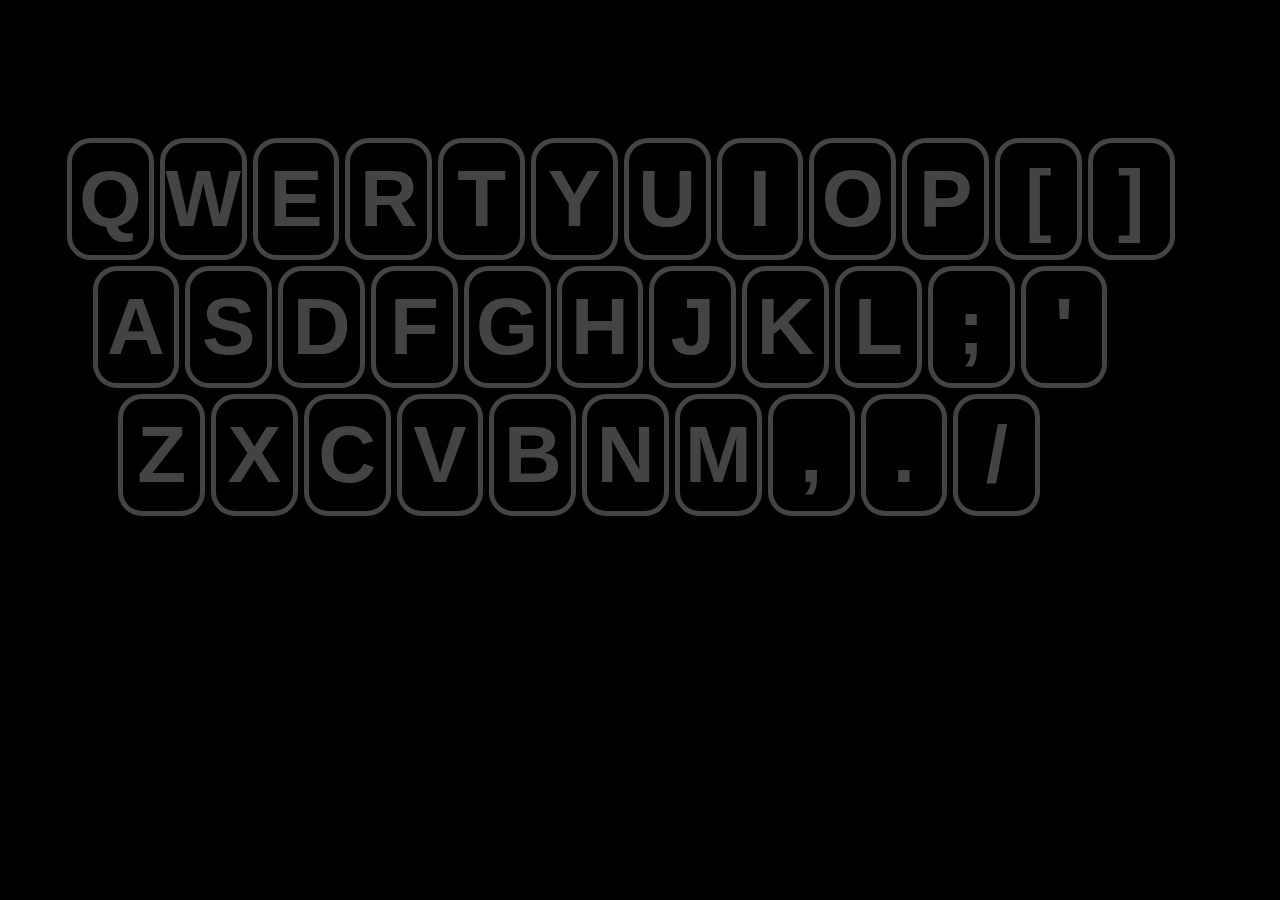
==== keyboard.html @ 05c43ce2 "initial commit" ====
<!DOCTYPE html>
<!--[if lt IE 7]>      <html class="no-js lt-ie9 lt-ie8 lt-ie7"> <![endif]-->
<!--[if IE 7]>         <html class="no-js lt-ie9 lt-ie8"> <![endif]-->
<!--[if IE 8]>         <html class="no-js lt-ie9"> <![endif]-->
<!--[if gt IE 8]><!--> <html class="no-js"> <!--<![endif]-->
    <head>
        <meta charset="utf-8">
        <meta http-equiv="X-UA-Compatible" content="IE=edge">
        <title></title>
        <meta name="description" content="">
        <meta name="viewport" content="width=device-width, initial-scale=1">

        <!-- Place favicon.ico and apple-touch-icon.png in the root directory -->

        <link rel="stylesheet" href="css/normalize.css">
        <link rel="stylesheet" href="css/main.css">
        <link rel="stylesheet" href="css/styles.css">
        <script src="js/vendor/mousetrap.min.js"></script>
        <script src="js/vendor/modernizr-2.6.2.min.js"></script>
    </head>
    <body onload="loaded();" id="body">
        <!--[if lt IE 7]>
            <p class="browsehappy">You are using an <strong>outdated</strong> browser. Please <a href="http://browsehappy.com/">upgrade your browser</a> to improve your experience.</p>
        <![endif]-->
        <div class="tray">
            <div class="keyboard">
                <div id="toprow">
                    <div id="btn-q" class="key">Q</div>
                    <div id="btn-w" class="key">W</div>
                    <div id="btn-e" class="key">E</div>
                    <div id="btn-r" class="key">R</div>
                    <div id="btn-t" class="key">T</div>
                    <div id="btn-y" class="key">Y</div>
                    <div id="btn-u" class="key">U</div>
                    <div id="btn-i" class="key">I</div>
                    <div id="btn-o" class="key">O</div>
                    <div id="btn-p" class="key">P</div>
                    <div id="btn-lb" class="key">[</div>
                    <div id="btn-rb" class="key">]</div>
                </div>
                <div id="middlerow">
                    <div id="btn-a" class="key">A</div>
                    <div id="btn-s" class="key">S</div>
                    <div id="btn-d" class="key">D</div>
                    <div id="btn-f" class="key">F</div>
                    <div id="btn-g" class="key">G</div>
                    <div id="btn-h" class="key">H</div>
                    <div id="btn-j" class="key">J</div>
                    <div id="btn-k" class="key">K</div>
                    <div id="btn-l" class="key">L</div>
                    <div id="btn-semi" class="key">;</div>
                    <div id="btn-tick" class="key">'</div>
                </div>
                <div id="bottomrow">
                    <div id="btn-z" class="key">Z</div>
                    <div id="btn-x" class="key">X</div>
                    <div id="btn-c" class="key">C</div>
                    <div id="btn-v" class="key">V</div>
                    <div id="btn-b" class="key">B</div>
                    <div id="btn-n" class="key">N</div>
                    <div id="btn-m" class="key">M</div>
                    <div id="btn-comma" class="key">,</div>
                    <div id="btn-dot" class="key">.</div>
                    <div id="btn-slash" class="key">/</div>
                </div>
            </div>
        </div>

        <script src="//ajax.googleapis.com/ajax/libs/jquery/1.10.2/jquery.min.js"></script>
        <script>window.jQuery || document.write('<script src="js/vendor/jquery-1.10.2.min.js"><\/script>')</script>
        <script src="js/plugins.js"></script>
        <script src="js/keyboard.js"></script>
    </body>
</html>
---- css/main.css ----
/*! HTML5 Boilerplate v4.3.0 | MIT License | http://h5bp.com/ */

/*
 * What follows is the result of much research on cross-browser styling.
 * Credit left inline and big thanks to Nicolas Gallagher, Jonathan Neal,
 * Kroc Camen, and the H5BP dev community and team.
 */

/* ==========================================================================
   Base styles: opinionated defaults
   ========================================================================== */

html,
button,
input,
select,
textarea {
    color: #222;
}

html {
    font-size: 1em;
    line-height: 1.4;
}

/*
 * Remove text-shadow in selection highlight: h5bp.com/i
 * These selection rule sets have to be separate.
 * Customize the background color to match your design.
 */

::-moz-selection {
    background: #b3d4fc;
    text-shadow: none;
}

::selection {
    background: #b3d4fc;
    text-shadow: none;
}

/*
 * A better looking default horizontal rule
 */

hr {
    display: block;
    height: 1px;
    border: 0;
    border-top: 1px solid #ccc;
    margin: 1em 0;
    padding: 0;
}

/*
 * Remove the gap between images, videos, audio and canvas and the bottom of
 * their containers: h5bp.com/i/440
 */

audio,
canvas,
img,
video {
    vertical-align: middle;
}

/*
 * Remove default fieldset styles.
 */

fieldset {
    border: 0;
    margin: 0;
    padding: 0;
}

/*
 * Allow only vertical resizing of textareas.
 */

textarea {
    resize: vertical;
}

/* ==========================================================================
   Browse Happy prompt
   ========================================================================== */

.browsehappy {
    margin: 0.2em 0;
    background: #ccc;
    color: #000;
    padding: 0.2em 0;
}

/* ==========================================================================
   Author's custom styles
   ========================================================================== */

















/* ==========================================================================
   Helper classes
   ========================================================================== */

/*
 * Image replacement
 */

.ir {
    background-color: transparent;
    border: 0;
    overflow: hidden;
    /* IE 6/7 fallback */
    *text-indent: -9999px;
}

.ir:before {
    content: "";
    display: block;
    width: 0;
    height: 150%;
}

/*
 * Hide from both screenreaders and browsers: h5bp.com/u
 */

.hidden {
    display: none !important;
    visibility: hidden;
}

/*
 * Hide only visually, but have it available for screenreaders: h5bp.com/v
 */

.visuallyhidden {
    border: 0;
    clip: rect(0 0 0 0);
    height: 1px;
    margin: -1px;
    overflow: hidden;
    padding: 0;
    position: absolute;
    width: 1px;
}

/*
 * Extends the .visuallyhidden class to allow the element to be focusable
 * when navigated to via the keyboard: h5bp.com/p
 */

.visuallyhidden.focusable:active,
.visuallyhidden.focusable:focus {
    clip: auto;
    height: auto;
    margin: 0;
    overflow: visible;
    position: static;
    width: auto;
}

/*
 * Hide visually and from screenreaders, but maintain layout
 */

.invisible {
    visibility: hidden;
}

/*
 * Clearfix: contain floats
 *
 * For modern browsers
 * 1. The space content is one way to avoid an Opera bug when the
 *    `contenteditable` attribute is included anywhere else in the document.
 *    Otherwise it causes space to appear at the top and bottom of elements
 *    that receive the `clearfix` class.
 * 2. The use of `table` rather than `block` is only necessary if using
 *    `:before` to contain the top-margins of child elements.
 */

.clearfix:before,
.clearfix:after {
    content: " "; /* 1 */
    display: table; /* 2 */
}

.clearfix:after {
    clear: both;
}

/*
 * For IE 6/7 only
 * Include this rule to trigger hasLayout and contain floats.
 */

.clearfix {
    *zoom: 1;
}

/* ==========================================================================
   EXAMPLE Media Queries for Responsive Design.
   These examples override the primary ('mobile first') styles.
   Modify as content requires.
   ========================================================================== */

@media only screen and (min-width: 35em) {
    /* Style adjustments for viewports that meet the condition */
}

@media print,
       (-o-min-device-pixel-ratio: 5/4),
       (-webkit-min-device-pixel-ratio: 1.25),
       (min-resolution: 120dpi) {
    /* Style adjustments for high resolution devices */
}

/* ==========================================================================
   Print styles.
   Inlined to avoid required HTTP connection: h5bp.com/r
   ========================================================================== */

@media print {
    * {
        background: transparent !important;
        color: #000 !important; /* Black prints faster: h5bp.com/s */
        box-shadow: none !important;
        text-shadow: none !important;
    }

    a,
    a:visited {
        text-decoration: underline;
    }

    a[href]:after {
        content: " (" attr(href) ")";
    }

    abbr[title]:after {
        content: " (" attr(title) ")";
    }

    /*
     * Don't show links for images, or javascript/internal links
     */

    .ir a:after,
    a[href^="javascript:"]:after,
    a[href^="#"]:after {
        content: "";
    }

    pre,
    blockquote {
        border: 1px solid #999;
        page-break-inside: avoid;
    }

    thead {
        display: table-header-group; /* h5bp.com/t */
    }

    tr,
    img {
        page-break-inside: avoid;
    }

    img {
        max-width: 100% !important;
    }

    @page {
        margin: 0.5cm;
    }

    p,
    h2,
    h3 {
        orphans: 3;
        widows: 3;
    }

    h2,
    h3 {
        page-break-after: avoid;
    }
}
---- css/styles.css ----
.key{
  float:left;
  width:6vw;
  font-weight: bold;
  font-size: 5em;
  text-align: center;
  border: solid 5px #444444;
  border-radius: .3em;
  margin: 3px;
  color:#444444;
}
.tray {
  width: 100vw;

}
.keyboard{
  width: 90vw;
  margin:15vh auto;
  text-align: center;
  white-space: nowrap;
}
#body{
  background-color: #000000;
}
a{
  text-decoration: none;
  color:#105cb6;
}
a:visited{
  text-decoration: none;
  color:#105cb6;
}
#toprow, #middlerow, #bottomrow{
  float:left;
}
#middlerow{
  padding-left:2vw;
}
#bottomrow{
  padding-left: 4vw;
}
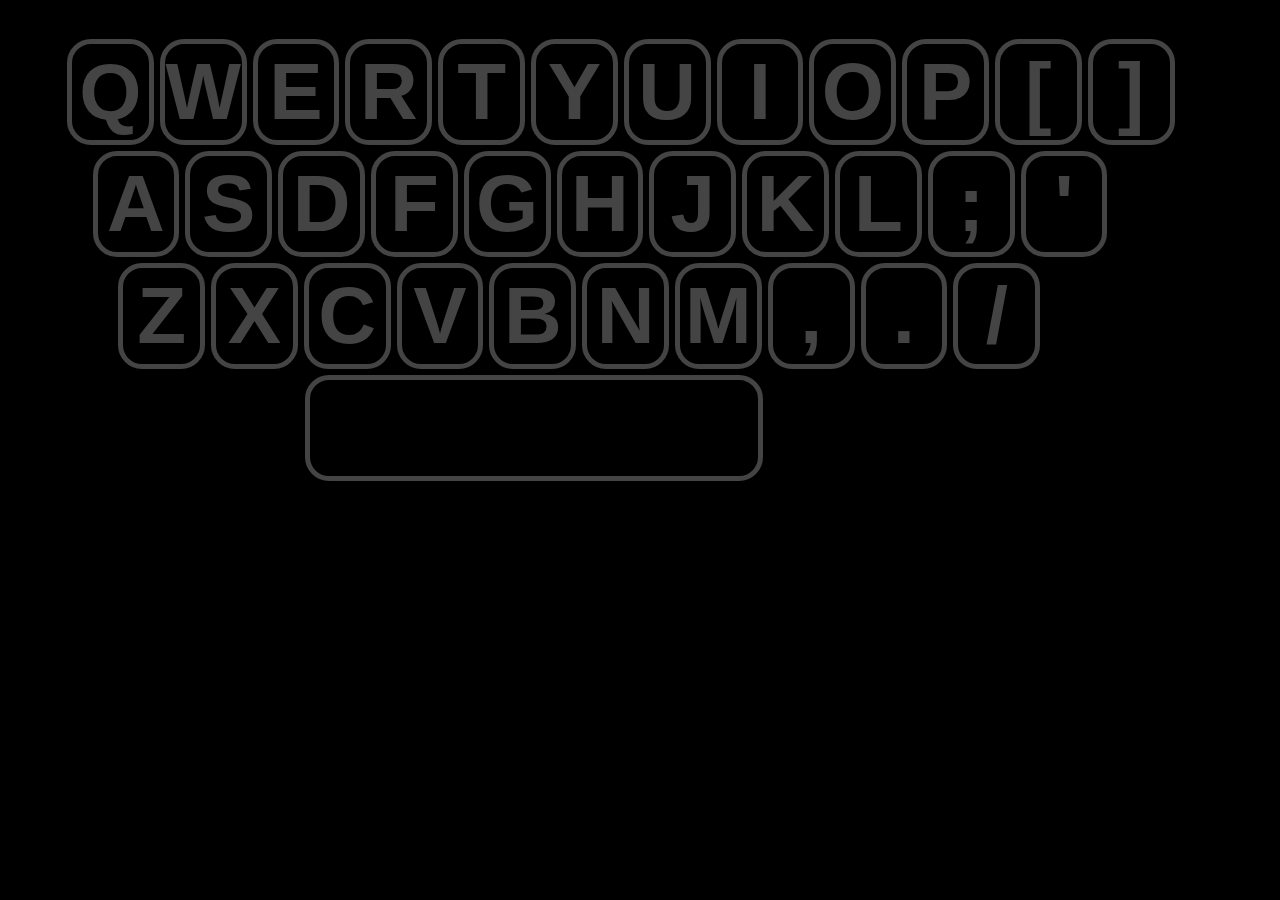
==== commit cb147a72: "adding recorder to keyboard" ====
--- a/keyboard.html
+++ b/keyboard.html
@@ -18,12 +18,12 @@
         <script src="js/vendor/mousetrap.min.js"></script>
         <script src="js/vendor/modernizr-2.6.2.min.js"></script>
     </head>
-    <body onload="loaded();" id="body">
+    <body id="body">
         <!--[if lt IE 7]>
             <p class="browsehappy">You are using an <strong>outdated</strong> browser. Please <a href="http://browsehappy.com/">upgrade your browser</a> to improve your experience.</p>
         <![endif]-->
-        <div class="tray">
-            <div class="keyboard">
+        <div class="fullWidth">
+            <div class="centered90">
                 <div id="toprow">
                     <div id="btn-q" class="key">Q</div>
                     <div id="btn-w" class="key">W</div>
@@ -63,12 +63,22 @@
                     <div id="btn-dot" class="key">.</div>
                     <div id="btn-slash" class="key">/</div>
                 </div>
+                <div id="spacerow">
+                    <div id="btn-space" class="key">&nbsp;</div>
+                </div>
             </div>
         </div>
-
+        <div class="fullWidth" id="recorderContainer">
+            <div class="centered90">
+                <button title="shift+r" class="key" id="recordBtn" onclick="start(this);">record</button>
+                <button title="shift+s" class="key" id="stopBtn" onclick="stop(this);" disabled>stop</button>
+                <ul id="recordingslist"></ul>
+            </div>
+        </div>
         <script src="//ajax.googleapis.com/ajax/libs/jquery/1.10.2/jquery.min.js"></script>
         <script>window.jQuery || document.write('<script src="js/vendor/jquery-1.10.2.min.js"><\/script>')</script>
         <script src="js/plugins.js"></script>
         <script src="js/keyboard.js"></script>
+        <script src="js/vendor/recorderjs/recorder.js"></script>
     </body>
 </html>
--- a/css/styles.css
+++ b/css/styles.css
@@ -8,14 +8,23 @@
   border-radius: .3em;
   margin: 3px;
   color:#444444;
+  line-height: 1.2;
 }
-.tray {
+
+#recordBtn{
+  width:24vw;
+  background-color: #ccc;
+}
+#stopBtn{
+  width:18vw;
+  background-color: #555;
+}
+.fullWidth {
   width: 100vw;
-
 }
-.keyboard{
+.centered90{
   width: 90vw;
-  margin:15vh auto;
+  margin:4vh auto;
   text-align: center;
   white-space: nowrap;
 }
@@ -30,7 +39,7 @@
   text-decoration: none;
   color:#105cb6;
 }
-#toprow, #middlerow, #bottomrow{
+#toprow, #middlerow, #bottomrow, #spacerow{
   float:left;
 }
 #middlerow{
@@ -38,4 +47,23 @@
 }
 #bottomrow{
   padding-left: 4vw;
+}
+#spacerow{
+  padding-left: 18.6vw;
+}
+#btn-space {
+  width: 35vw;
+}
+#recordingslist{
+  float:right;
+  list-style-type: none;
+}
+
+#recorderContainer{
+  float:left;
+  margin-top: -1.5vh;
+  display: none;
+}
+#recorderContainer a{
+  padding-left:1.2vw;
 }